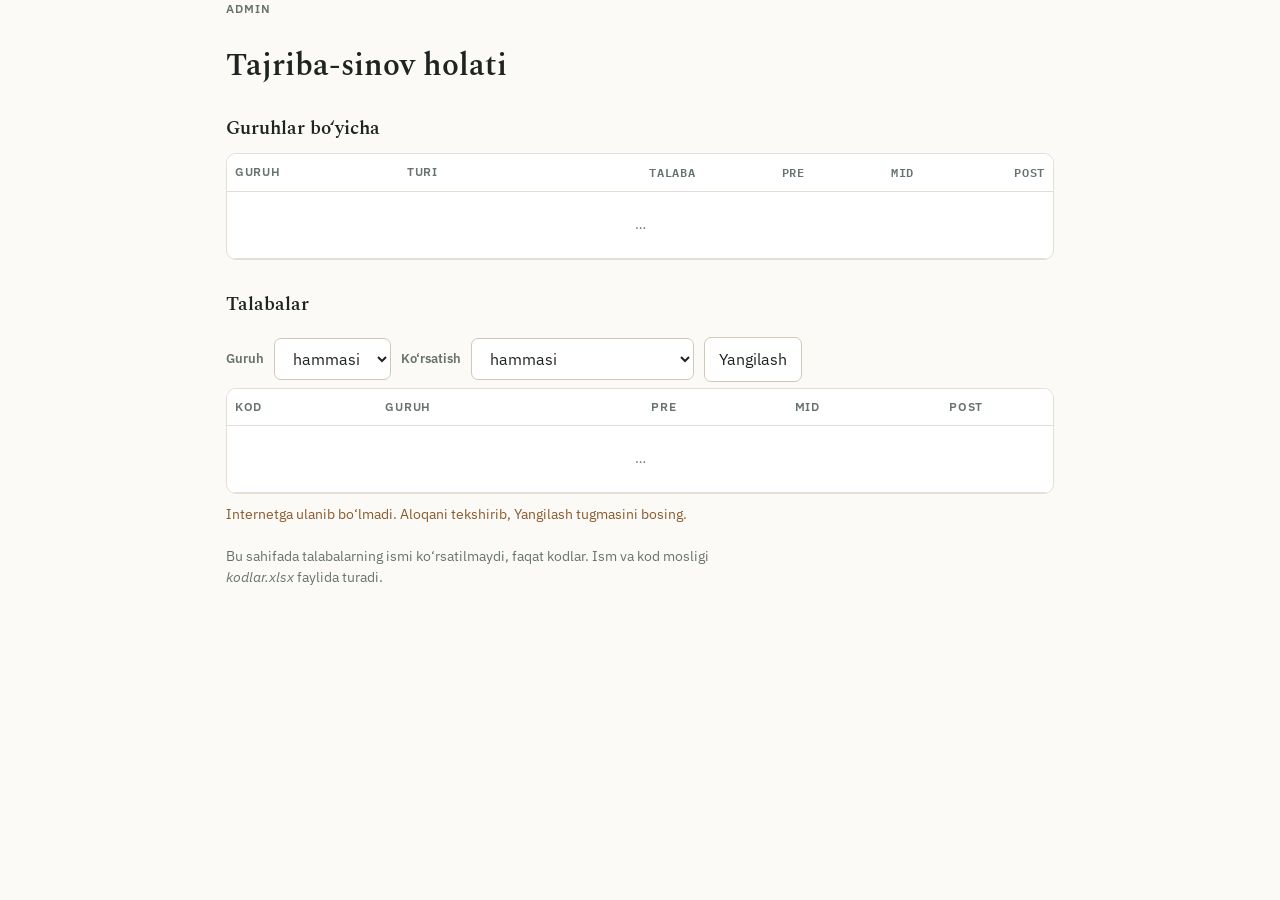
==== admin.html @ f4016cb2 "Add files via upload" ====
<!doctype html>
<html lang="uz">
<head>
<meta charset="utf-8">
<meta name="viewport" content="width=device-width, initial-scale=1, viewport-fit=cover">
<title>Tajriba-sinov holati</title>
<link rel="stylesheet" href="https://fonts.googleapis.com/css2?family=Spectral:wght@500;600&family=IBM+Plex+Sans:wght@400;500;600&family=IBM+Plex+Mono:wght@400;500&display=swap">
<style>
  :root{
    --bg:#FBFAF7; --surface:#FFFFFF; --surface-2:#F4F2EC;
    --ink:#1E2422; --muted:#67736E; --line:#E3DFD6; --line-2:#CFC9BC;
    --accent:#2F6F5E; --accent-ink:#FFFFFF; --accent-soft:#E7EFEB;
    --warn:#8A5A2B; --warn-soft:#F6EEE2;
    --serif:"Spectral",Georgia,"Times New Roman",serif;
    --sans:"IBM Plex Sans",system-ui,-apple-system,Segoe UI,sans-serif;
    --mono:"IBM Plex Mono",ui-monospace,SFMono-Regular,Menlo,monospace;
    color-scheme:light;
    padding-top:env(safe-area-inset-top,0px);
    padding-bottom:env(safe-area-inset-bottom,0px);
  }
  @media (prefers-color-scheme:dark){
    :root:not([data-theme="light"]){
      --bg:#14181A; --surface:#1B2022; --surface-2:#232A2C;
      --ink:#E7EAE7; --muted:#98A39E; --line:#2C3336; --line-2:#3C4548;
      --accent:#79B9A6; --accent-ink:#10201C; --accent-soft:#1E2E2A;
      --warn:#D7A76A; --warn-soft:#2A2319;
      color-scheme:dark;
    }
  }
  :root[data-theme="dark"]{
    --bg:#14181A; --surface:#1B2022; --surface-2:#232A2C;
    --ink:#E7EAE7; --muted:#98A39E; --line:#2C3336; --line-2:#3C4548;
    --accent:#79B9A6; --accent-ink:#10201C; --accent-soft:#1E2E2A;
    --warn:#D7A76A; --warn-soft:#2A2319;
    color-scheme:dark;
  }

  *{box-sizing:border-box}
  html{-webkit-text-size-adjust:100%}
  body{margin:0; background:var(--bg); color:var(--ink);
    font-family:var(--sans); font-size:16px; line-height:1.55}
  [hidden]{display:none!important}
  .wrap{max-width:860px; margin:0 auto; padding-inline:16px; padding-block:0 56px}

  h1{font-family:var(--serif); font-weight:600; font-size:clamp(24px,5.5vw,31px);
     line-height:1.2; text-wrap:balance; margin:28px 0 4px}
  h2{font-family:var(--serif); font-weight:600; font-size:19px; margin:30px 0 10px}
  .kicker{font-size:12px; letter-spacing:.09em; text-transform:uppercase;
    color:var(--muted); font-weight:600; margin:0}
  p{margin:0 0 12px; max-width:62ch}
  .muted{color:var(--muted)}
  .small{font-size:14px}

  button, select{font:inherit; border-radius:7px; border:1px solid var(--line-2);
    background:var(--surface); color:var(--ink); padding:9px 14px}
  button{cursor:pointer}
  button.asosiy{background:var(--accent); color:var(--accent-ink); border-color:var(--accent); font-weight:600}
  button[disabled]{opacity:.5; cursor:not-allowed}
  button:focus-visible, select:focus-visible{outline:2px solid var(--accent); outline-offset:2px}

  .asboblar{display:flex; gap:10px; flex-wrap:wrap; align-items:center; margin:18px 0 6px}
  .asboblar label{font-size:13px; font-weight:600; color:var(--muted)}

  table{border-collapse:collapse; width:100%; font-size:15px}
  th,td{text-align:start; padding:9px 8px; border-bottom:1px solid var(--line)}
  th{font-size:12px; letter-spacing:.06em; text-transform:uppercase; color:var(--muted); font-weight:600}
  td.son, th.son{text-align:end; font-family:var(--mono); font-variant-numeric:tabular-nums; white-space:nowrap}
  td.kod{font-family:var(--mono); font-weight:500; white-space:nowrap}
  td.belgi{text-align:center; font-family:var(--mono)}
  th.belgi{text-align:center}
  .tbl-wrap{overflow-x:auto; border:1px solid var(--line); border-radius:10px; background:var(--surface)}
  .tbl-wrap table{font-size:14px}
  .tbl-wrap th{position:sticky; top:0; background:var(--surface)}
  tr.jami td{font-weight:600; border-top:2px solid var(--line-2)}
  @media (max-width:560px){
    .col-turi{display:none}
    th,td{padding:9px 5px}
  }

  .bor{color:var(--accent); font-weight:600}
  .yoq{color:var(--muted)}
  .chip{display:inline-block; font-size:12px; padding:1px 8px; border-radius:99px;
    border:1px solid var(--line-2); background:var(--surface-2); color:var(--muted)}
  .chip.tajriba{background:var(--accent-soft); border-color:var(--accent); color:var(--ink)}

  .xabar{font-size:14px; color:var(--warn); min-height:20px; margin-top:10px}
  .bosh{padding:22px; text-align:center; color:var(--muted); font-size:14px}
</style>
</head>
<body>
<div class="wrap">

  <p class="kicker">Admin</p>
  <h1>Tajriba-sinov holati</h1>
  <p class="muted" id="yangilandi">Yuklanmoqda&#8230;</p>

  <h2>Guruhlar bo&#8216;yicha</h2>
  <div class="tbl-wrap">
    <table>
      <thead>
        <tr>
          <th>Guruh</th><th class="col-turi">Turi</th><th class="son">Talaba</th>
          <th class="son">PRE</th><th class="son">MID</th><th class="son">POST</th>
        </tr>
      </thead>
      <tbody id="jamlanma"><tr><td colspan="6" class="bosh">&#8230;</td></tr></tbody>
    </table>
  </div>

  <h2>Talabalar</h2>
  <div class="asboblar">
    <label for="f-guruh">Guruh</label>
    <select id="f-guruh"><option value="">hammasi</option></select>
    <label for="f-holat">Ko&#8216;rsatish</label>
    <select id="f-holat">
      <option value="">hammasi</option>
      <option value="PRE">PRE topshirmaganlar</option>
      <option value="MID">MID topshirmaganlar</option>
      <option value="POST">POST topshirmaganlar</option>
      <option value="tugatgan">uchalasini topshirganlar</option>
    </select>
    <button id="yangila">Yangilash</button>
    <span class="small muted" id="soni"></span>
  </div>

  <div class="tbl-wrap">
    <table>
      <thead>
        <tr>
          <th>Kod</th><th>Guruh</th>
          <th class="belgi">PRE</th><th class="belgi">MID</th><th class="belgi">POST</th>
        </tr>
      </thead>
      <tbody id="royxat"><tr><td colspan="5" class="bosh">&#8230;</td></tr></tbody>
    </table>
  </div>

  <div class="xabar" id="xabar"></div>
  <p class="small muted" style="margin-top:20px">Bu sahifada talabalarning ismi ko&#8216;rsatilmaydi, faqat kodlar. Ism va kod mosligi <em>kodlar.xlsx</em> faylida turadi.</p>

</div>

<script>
/* Baza manzili va ochiq kaliti.
   Bu ikkisi brauzerda ochiq turishi uchun mo'ljallangan: ular bilan
   jadvallarni o'qib ham, o'zgartirib ham bo'lmaydi. Faqat ikkita amal
   ochiq — kod tekshirish va javob saqlash. */

const SB_URL = "https://zbuipyjpyliqqvnmccvu.supabase.co";
const SB_KEY = "sb_publishable_MJMHFlJ0Oghx0sfRD7zMQg_v-530TK6";


(function () {
  "use strict";

  var el = function (id) { return document.getElementById(id); };
  var mat = function (s) { return document.createTextNode(s); };
  var malumot = [];

  function sbRpc(nom, tana) {
    return fetch(SB_URL + "/rest/v1/rpc/" + nom, {
      method: "POST",
      headers: {
        "apikey": SB_KEY,
        "Authorization": "Bearer " + SB_KEY,
        "Content-Type": "application/json"
      },
      body: JSON.stringify(tana || {})
    }).then(function (r) {
      return r.text().then(function (t) {
        var j = null;
        try { j = JSON.parse(t); } catch (e) {}
        if (!r.ok) return { xato: "server", body: j };
        return { ok: true, body: j };
      });
    }).catch(function () { return { xato: "tarmoq" }; });
  }

  function sana(s) {
    if (!s) return "";
    var d = new Date(s);
    var p = function (x) { return (x < 10 ? "0" : "") + x; };
    return d.getFullYear() + "-" + p(d.getMonth() + 1) + "-" + p(d.getDate()) +
           " " + p(d.getHours()) + ":" + p(d.getMinutes());
  }

  function katak(tr, matni, cls, sarlavha) {
    var td = document.createElement("td");
    if (cls) td.className = cls;
    if (sarlavha) td.title = sarlavha;
    td.appendChild(mat(matni));
    tr.appendChild(td);
    return td;
  }

  function belgiKatak(tr, bor, vaqt) {
    var td = document.createElement("td");
    td.className = "belgi";
    var sp = document.createElement("span");
    sp.className = bor ? "bor" : "yoq";
    sp.appendChild(mat(bor ? "✓" : "—"));
    if (bor && vaqt) td.title = sana(vaqt);
    td.appendChild(sp);
    tr.appendChild(td);
  }

  function jamlanmaChiz() {
    var g = {};
    malumot.forEach(function (r) {
      if (!g[r.guruh]) g[r.guruh] = { turi: r.turi, jami: 0, pre: 0, mid: 0, post: 0 };
      var x = g[r.guruh];
      x.jami++;
      if (r.pre) x.pre++;
      if (r.mid) x.mid++;
      if (r.post) x.post++;
    });
    var tb = el("jamlanma");
    while (tb.firstChild) tb.removeChild(tb.firstChild);
    var jami = { jami: 0, pre: 0, mid: 0, post: 0 };
    Object.keys(g).sort().forEach(function (nom) {
      var x = g[nom];
      jami.jami += x.jami; jami.pre += x.pre; jami.mid += x.mid; jami.post += x.post;
      var tr = document.createElement("tr");
      katak(tr, nom, "kod");
      var td = document.createElement("td");
      td.className = "col-turi";
      var sp = document.createElement("span");
      sp.className = "chip " + (x.turi === "tajriba" ? "tajriba" : "");
      sp.appendChild(mat(x.turi));
      td.appendChild(sp); tr.appendChild(td);
      katak(tr, String(x.jami), "son");
      katak(tr, x.pre + " / " + x.jami, "son");
      katak(tr, x.mid + " / " + x.jami, "son");
      katak(tr, x.post + " / " + x.jami, "son");
      tb.appendChild(tr);
    });
    var tr = document.createElement("tr");
    tr.className = "jami";
    katak(tr, "Jami", "kod");
    katak(tr, "", "col-turi");
    katak(tr, String(jami.jami), "son");
    katak(tr, jami.pre + " / " + jami.jami, "son");
    katak(tr, jami.mid + " / " + jami.jami, "son");
    katak(tr, jami.post + " / " + jami.jami, "son");
    tb.appendChild(tr);
  }

  function guruhlarniQoy() {
    var s = el("f-guruh");
    var bor = {};
    malumot.forEach(function (r) { bor[r.guruh] = true; });
    while (s.options.length > 1) s.remove(1);
    Object.keys(bor).sort().forEach(function (nom) {
      var o = document.createElement("option");
      o.value = nom; o.textContent = nom;
      s.appendChild(o);
    });
  }

  function royxatChiz() {
    var fg = el("f-guruh").value;
    var fh = el("f-holat").value;
    var satrlar = malumot.filter(function (r) {
      if (fg && r.guruh !== fg) return false;
      if (fh === "PRE")  return !r.pre;
      if (fh === "MID")  return !r.mid;
      if (fh === "POST") return !r.post;
      if (fh === "tugatgan") return r.pre && r.mid && r.post;
      return true;
    });

    var tb = el("royxat");
    while (tb.firstChild) tb.removeChild(tb.firstChild);
    if (!satrlar.length) {
      var tr0 = document.createElement("tr");
      var td0 = document.createElement("td");
      td0.colSpan = 5; td0.className = "bosh";
      td0.appendChild(mat("Bu shartga mos talaba yo‘q."));
      tr0.appendChild(td0); tb.appendChild(tr0);
    } else {
      satrlar.forEach(function (r) {
        var tr = document.createElement("tr");
        katak(tr, r.kod, "kod");
        katak(tr, r.guruh, "");
        belgiKatak(tr, r.pre, r.pre_sana);
        belgiKatak(tr, r.mid, r.mid_sana);
        belgiKatak(tr, r.post, r.post_sana);
        tb.appendChild(tr);
      });
    }
    el("soni").textContent = satrlar.length + " ta ko‘rsatildi";
  }

  function yukla() {
    el("yangila").disabled = true;
    el("xabar").textContent = "";
    el("yangilandi").textContent = "Yuklanmoqda…";
    sbRpc("admin_holat").then(function (j) {
      el("yangila").disabled = false;
      if (j.xato) {
        el("yangilandi").textContent = "";
        el("xabar").textContent = j.xato === "tarmoq"
          ? "Internetga ulanib bo‘lmadi. Aloqani tekshirib, Yangilash tugmasini bosing."
          : "Server javob bermadi. Birozdan keyin Yangilash tugmasini bosing.";
        return;
      }
      malumot = j.body || [];
      el("yangilandi").textContent =
        malumot.length + " ta talaba · oxirgi yangilanish " + sana(new Date().toISOString());
      guruhlarniQoy();
      jamlanmaChiz();
      royxatChiz();
    });
  }

  el("yangila").addEventListener("click", yukla);
  el("f-guruh").addEventListener("change", royxatChiz);
  el("f-holat").addEventListener("change", royxatChiz);
  yukla();
})();
</script>
</body>
</html>
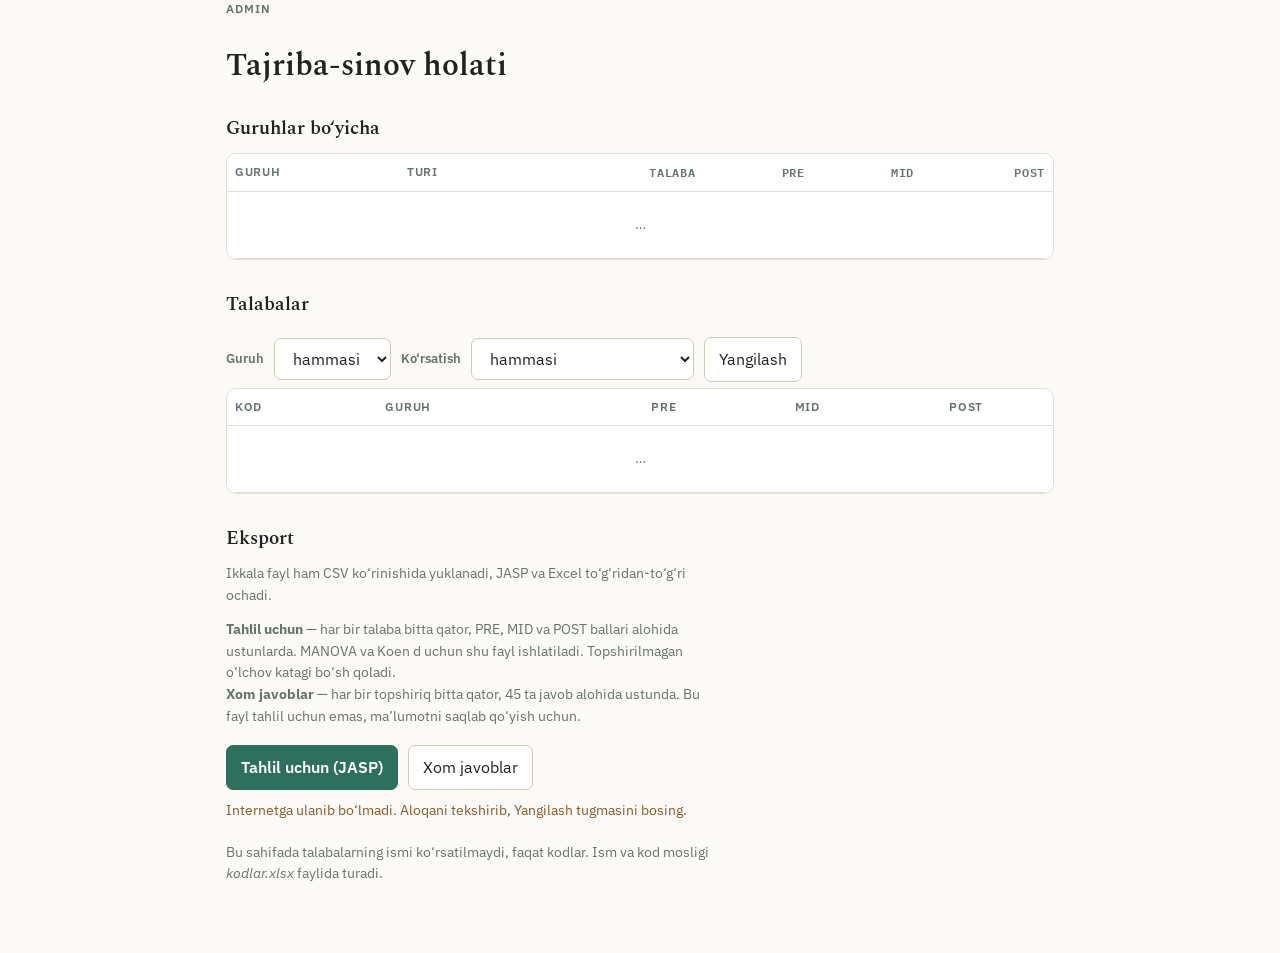
==== commit 0c053f26: "Add files via upload" ====
--- a/admin.html
+++ b/admin.html
@@ -133,6 +133,16 @@
       </thead>
       <tbody id="royxat"><tr><td colspan="5" class="bosh">&#8230;</td></tr></tbody>
     </table>
+  </div>
+
+  <h2>Eksport</h2>
+  <p class="small muted">Ikkala fayl ham CSV ko&#8216;rinishida yuklanadi, JASP va Excel to&#8216;g&#8216;ridan-to&#8216;g&#8216;ri ochadi.</p>
+  <p class="small muted"><strong>Tahlil uchun</strong> &#8212; har bir talaba bitta qator, PRE, MID va POST ballari alohida ustunlarda. MANOVA va Koen d uchun shu fayl ishlatiladi. Topshirilmagan o&#8216;lchov katagi bo&#8216;sh qoladi.<br>
+  <strong>Xom javoblar</strong> &#8212; har bir topshiriq bitta qator, 45 ta javob alohida ustunda. Bu fayl tahlil uchun emas, ma&#8217;lumotni saqlab qo&#8216;yish uchun.</p>
+  <div class="asboblar">
+    <button class="asosiy" id="eks-tahlil">Tahlil uchun (JASP)</button>
+    <button id="eks-xom">Xom javoblar</button>
+    <span class="small muted" id="eks-xabar"></span>
   </div>
 
   <div class="xabar" id="xabar"></div>
@@ -292,6 +302,7 @@
   }
 
   function yukla() {
+    natijalar = null;
     el("yangila").disabled = true;
     el("xabar").textContent = "";
     el("yangilandi").textContent = "Yuklanmoqda…";
@@ -313,6 +324,111 @@
     });
   }
 
+  var natijalar = null;
+
+  function csvKatak(v) {
+    if (v === null || v === undefined) return "";
+    var t = String(v);
+    return /[",\n]/.test(t) ? '"' + t.replace(/"/g, '""') + '"' : t;
+  }
+  function csvQator(a) { return a.map(csvKatak).join(","); }
+
+  function bugun() {
+    var d = new Date(), p = function (x) { return (x < 10 ? "0" : "") + x; };
+    return d.getFullYear() + "-" + p(d.getMonth() + 1) + "-" + p(d.getDate());
+  }
+
+  function yuklab(nom, matn) {
+    var blob = new Blob(["\ufeff" + matn], { type: "text/csv;charset=utf-8" });
+    var url = URL.createObjectURL(blob);
+    var a = document.createElement("a");
+    a.href = url; a.download = nom;
+    document.body.appendChild(a);
+    a.click();
+    setTimeout(function () { URL.revokeObjectURL(url); if (a.parentNode) a.parentNode.removeChild(a); }, 200);
+  }
+
+  var NUQTALAR = ["PRE", "MID", "POST"];
+  var MEZON = ["bilim", "amaliy", "refleksiv", "kasbiy"];
+
+  function tahlilCsv() {
+    var bosh = ["kod", "guruh", "turi", "topshirgan"];
+    NUQTALAR.forEach(function (p) {
+      MEZON.forEach(function (m) {
+        bosh.push(p.toLowerCase() + "_" + m + "_ball", p.toLowerCase() + "_" + m + "_foiz");
+      });
+    });
+    var xarita = {};
+    natijalar.forEach(function (r) { xarita[r.kod + "|" + r.nuqta] = r; });
+
+    var satrlar = [csvQator(bosh)];
+    malumot.forEach(function (t) {
+      var qator = [t.kod, t.guruh, t.turi];
+      var soni = 0;
+      NUQTALAR.forEach(function (p) { if (xarita[t.kod + "|" + p]) soni++; });
+      qator.push(soni);
+      NUQTALAR.forEach(function (p) {
+        var r = xarita[t.kod + "|" + p];
+        MEZON.forEach(function (m) {
+          qator.push(r ? r[m + "_ball"] : "");
+          qator.push(r ? r[m + "_foiz"] : "");
+        });
+      });
+      satrlar.push(csvQator(qator));
+    });
+    return satrlar.join("\n");
+  }
+
+  function xomCsv() {
+    var bosh = ["kod", "guruh", "turi", "nuqta", "sana"];
+    for (var i = 1; i <= 45; i++) bosh.push("j" + i);
+    var satrlar = [csvQator(bosh)];
+    natijalar.forEach(function (r) {
+      var qator = [r.kod, r.guruh, r.turi, r.nuqta, sana(r.yakunlangan)];
+      for (var i = 1; i <= 45; i++) {
+        var v = r.javoblar ? r.javoblar[String(i)] : "";
+        qator.push(v === undefined || v === null ? "" : v);
+      }
+      satrlar.push(csvQator(qator));
+    });
+    return satrlar.join("\n");
+  }
+
+  function natijalarniOl() {
+    if (natijalar) return Promise.resolve(true);
+    return sbRpc("admin_natijalar").then(function (j) {
+      if (j.xato) return false;
+      natijalar = j.body || [];
+      return true;
+    });
+  }
+
+  function eksport(tur) {
+    el("eks-xabar").textContent = "Tayyorlanmoqda\u2026";
+    el("eks-tahlil").disabled = true; el("eks-xom").disabled = true;
+    natijalarniOl().then(function (ok) {
+      el("eks-tahlil").disabled = false; el("eks-xom").disabled = false;
+      if (!ok) {
+        el("eks-xabar").textContent = "Ma\u2019lumotni olib bo\u2018lmadi. Qayta urinib ko\u2018ring.";
+        return;
+      }
+      if (tur === "tahlil") {
+        yuklab("tahlil-" + bugun() + ".csv", tahlilCsv());
+        el("eks-xabar").textContent = malumot.length + " ta talaba, " + natijalar.length + " ta topshiriq.";
+      } else {
+        if (!natijalar.length) {
+          el("eks-xabar").textContent = "Hozircha topshirilgan javob yo\u2018q.";
+          return;
+        }
+        yuklab("xom-javoblar-" + bugun() + ".csv", xomCsv());
+        el("eks-xabar").textContent = natijalar.length + " ta topshiriq yuklandi.";
+      }
+    });
+  }
+
+  el("eks-tahlil").addEventListener("click", function () { eksport("tahlil"); });
+  el("eks-xom").addEventListener("click", function () { eksport("xom"); });
+
   el("yangila").addEventListener("click", yukla);
   el("f-guruh").addEventListener("change", royxatChiz);
   el("f-holat").addEventListener("change", royxatChiz);
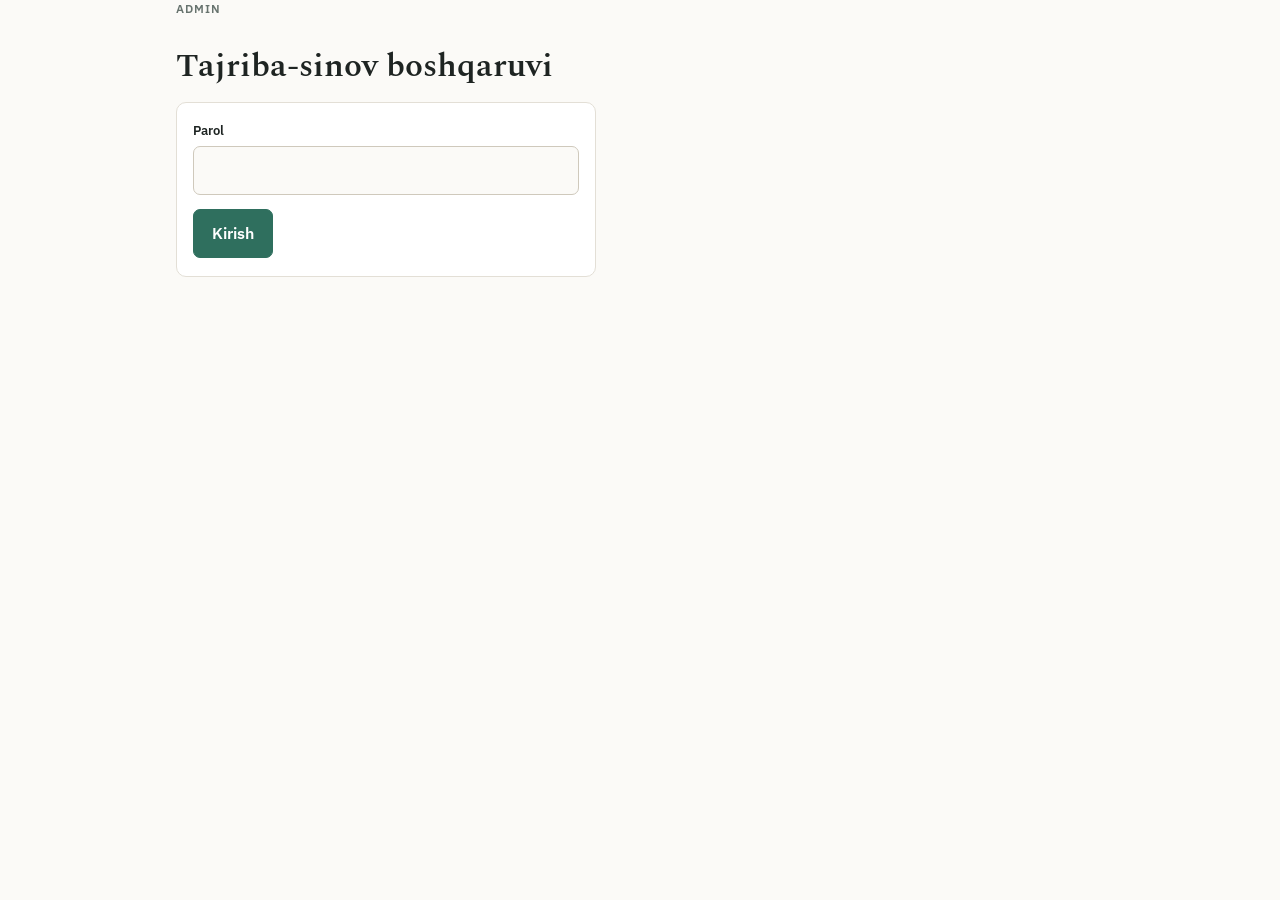
==== commit 4462615f: "Platforma: talaba sahifasi, kundalik, kuzatuv, boshqaruv va ochiq portal Co-Authored-By: Claude Opus" ====
--- a/admin.html
+++ b/admin.html
@@ -3,436 +3,543 @@
 <head>
 <meta charset="utf-8">
 <meta name="viewport" content="width=device-width, initial-scale=1, viewport-fit=cover">
-<title>Tajriba-sinov holati</title>
+<meta name="robots" content="noindex">
+<title>Tajriba-sinov boshqaruvi</title>
 <link rel="stylesheet" href="https://fonts.googleapis.com/css2?family=Spectral:wght@500;600&family=IBM+Plex+Sans:wght@400;500;600&family=IBM+Plex+Mono:wght@400;500&display=swap">
+<link rel="stylesheet" href="uslub.css">
 <style>
-  :root{
-    --bg:#FBFAF7; --surface:#FFFFFF; --surface-2:#F4F2EC;
-    --ink:#1E2422; --muted:#67736E; --line:#E3DFD6; --line-2:#CFC9BC;
-    --accent:#2F6F5E; --accent-ink:#FFFFFF; --accent-soft:#E7EFEB;
-    --warn:#8A5A2B; --warn-soft:#F6EEE2;
-    --serif:"Spectral",Georgia,"Times New Roman",serif;
-    --sans:"IBM Plex Sans",system-ui,-apple-system,Segoe UI,sans-serif;
-    --mono:"IBM Plex Mono",ui-monospace,SFMono-Regular,Menlo,monospace;
-    color-scheme:light;
-    padding-top:env(safe-area-inset-top,0px);
-    padding-bottom:env(safe-area-inset-bottom,0px);
-  }
-  @media (prefers-color-scheme:dark){
-    :root:not([data-theme="light"]){
-      --bg:#14181A; --surface:#1B2022; --surface-2:#232A2C;
-      --ink:#E7EAE7; --muted:#98A39E; --line:#2C3336; --line-2:#3C4548;
-      --accent:#79B9A6; --accent-ink:#10201C; --accent-soft:#1E2E2A;
-      --warn:#D7A76A; --warn-soft:#2A2319;
-      color-scheme:dark;
-    }
-  }
-  :root[data-theme="dark"]{
-    --bg:#14181A; --surface:#1B2022; --surface-2:#232A2C;
-    --ink:#E7EAE7; --muted:#98A39E; --line:#2C3336; --line-2:#3C4548;
-    --accent:#79B9A6; --accent-ink:#10201C; --accent-soft:#1E2E2A;
-    --warn:#D7A76A; --warn-soft:#2A2319;
-    color-scheme:dark;
-  }
-
-  *{box-sizing:border-box}
-  html{-webkit-text-size-adjust:100%}
-  body{margin:0; background:var(--bg); color:var(--ink);
-    font-family:var(--sans); font-size:16px; line-height:1.55}
-  [hidden]{display:none!important}
-  .wrap{max-width:860px; margin:0 auto; padding-inline:16px; padding-block:0 56px}
-
-  h1{font-family:var(--serif); font-weight:600; font-size:clamp(24px,5.5vw,31px);
-     line-height:1.2; text-wrap:balance; margin:28px 0 4px}
-  h2{font-family:var(--serif); font-weight:600; font-size:19px; margin:30px 0 10px}
-  .kicker{font-size:12px; letter-spacing:.09em; text-transform:uppercase;
-    color:var(--muted); font-weight:600; margin:0}
-  p{margin:0 0 12px; max-width:62ch}
-  .muted{color:var(--muted)}
-  .small{font-size:14px}
-
-  button, select{font:inherit; border-radius:7px; border:1px solid var(--line-2);
-    background:var(--surface); color:var(--ink); padding:9px 14px}
-  button{cursor:pointer}
-  button.asosiy{background:var(--accent); color:var(--accent-ink); border-color:var(--accent); font-weight:600}
-  button[disabled]{opacity:.5; cursor:not-allowed}
-  button:focus-visible, select:focus-visible{outline:2px solid var(--accent); outline-offset:2px}
-
-  .asboblar{display:flex; gap:10px; flex-wrap:wrap; align-items:center; margin:18px 0 6px}
+  .asboblar{display:flex; gap:10px; flex-wrap:wrap; align-items:center; margin:12px 0 6px}
   .asboblar label{font-size:13px; font-weight:600; color:var(--muted)}
-
-  table{border-collapse:collapse; width:100%; font-size:15px}
-  th,td{text-align:start; padding:9px 8px; border-bottom:1px solid var(--line)}
-  th{font-size:12px; letter-spacing:.06em; text-transform:uppercase; color:var(--muted); font-weight:600}
-  td.son, th.son{text-align:end; font-family:var(--mono); font-variant-numeric:tabular-nums; white-space:nowrap}
-  td.kod{font-family:var(--mono); font-weight:500; white-space:nowrap}
-  td.belgi{text-align:center; font-family:var(--mono)}
-  th.belgi{text-align:center}
-  .tbl-wrap{overflow-x:auto; border:1px solid var(--line); border-radius:10px; background:var(--surface)}
-  .tbl-wrap table{font-size:14px}
-  .tbl-wrap th{position:sticky; top:0; background:var(--surface)}
-  tr.jami td{font-weight:600; border-top:2px solid var(--line-2)}
-  @media (max-width:560px){
-    .col-turi{display:none}
-    th,td{padding:9px 5px}
-  }
-
+  .asboblar select, .asboblar input{width:auto}
+  .belgi{text-align:center; font-family:var(--mono)}
   .bor{color:var(--accent); font-weight:600}
   .yoq{color:var(--muted)}
-  .chip{display:inline-block; font-size:12px; padding:1px 8px; border-radius:99px;
-    border:1px solid var(--line-2); background:var(--surface-2); color:var(--muted)}
-  .chip.tajriba{background:var(--accent-soft); border-color:var(--accent); color:var(--ink)}
-
-  .xabar{font-size:14px; color:var(--warn); min-height:20px; margin-top:10px}
+  tr.jami td{font-weight:600; border-top:2px solid var(--line-2)}
   .bosh{padding:22px; text-align:center; color:var(--muted); font-size:14px}
+  .belgi-qator{display:flex; gap:14px; flex-wrap:wrap}
+  .belgi-qator label{display:flex; gap:6px; align-items:center; font-size:15px}
+  td.kod{font-family:var(--mono); white-space:nowrap}
+  .tbl-wrap table{font-size:13.5px}
 </style>
 </head>
 <body>
-<div class="wrap">
-
-  <p class="kicker">Admin</p>
-  <h1>Tajriba-sinov holati</h1>
-  <p class="muted" id="yangilandi">Yuklanmoqda&#8230;</p>
-
-  <h2>Guruhlar bo&#8216;yicha</h2>
-  <div class="tbl-wrap">
-    <table>
-      <thead>
-        <tr>
-          <th>Guruh</th><th class="col-turi">Turi</th><th class="son">Talaba</th>
-          <th class="son">PRE</th><th class="son">MID</th><th class="son">POST</th>
-        </tr>
-      </thead>
-      <tbody id="jamlanma"><tr><td colspan="6" class="bosh">&#8230;</td></tr></tbody>
-    </table>
-  </div>
-
-  <h2>Talabalar</h2>
-  <div class="asboblar">
-    <label for="f-guruh">Guruh</label>
-    <select id="f-guruh"><option value="">hammasi</option></select>
-    <label for="f-holat">Ko&#8216;rsatish</label>
-    <select id="f-holat">
-      <option value="">hammasi</option>
-      <option value="PRE">PRE topshirmaganlar</option>
-      <option value="MID">MID topshirmaganlar</option>
-      <option value="POST">POST topshirmaganlar</option>
-      <option value="tugatgan">uchalasini topshirganlar</option>
-    </select>
-    <button id="yangila">Yangilash</button>
-    <span class="small muted" id="soni"></span>
-  </div>
-
-  <div class="tbl-wrap">
-    <table>
-      <thead>
-        <tr>
-          <th>Kod</th><th>Guruh</th>
-          <th class="belgi">PRE</th><th class="belgi">MID</th><th class="belgi">POST</th>
-        </tr>
-      </thead>
-      <tbody id="royxat"><tr><td colspan="5" class="bosh">&#8230;</td></tr></tbody>
-    </table>
-  </div>
-
-  <h2>Eksport</h2>
-  <p class="small muted">Ikkala fayl ham CSV ko&#8216;rinishida yuklanadi, JASP va Excel to&#8216;g&#8216;ridan-to&#8216;g&#8216;ri ochadi.</p>
-  <p class="small muted"><strong>Tahlil uchun</strong> &#8212; har bir talaba bitta qator, PRE, MID va POST ballari alohida ustunlarda. MANOVA va Koen d uchun shu fayl ishlatiladi. Topshirilmagan o&#8216;lchov katagi bo&#8216;sh qoladi.<br>
-  <strong>Xom javoblar</strong> &#8212; har bir topshiriq bitta qator, 45 ta javob alohida ustunda. Bu fayl tahlil uchun emas, ma&#8217;lumotni saqlab qo&#8216;yish uchun.</p>
-  <div class="asboblar">
-    <button class="asosiy" id="eks-tahlil">Tahlil uchun (JASP)</button>
-    <button id="eks-xom">Xom javoblar</button>
-    <span class="small muted" id="eks-xabar"></span>
-  </div>
-
-  <div class="xabar" id="xabar"></div>
-  <p class="small muted" style="margin-top:20px">Bu sahifada talabalarning ismi ko&#8216;rsatilmaydi, faqat kodlar. Ism va kod mosligi <em>kodlar.xlsx</em> faylida turadi.</p>
-
+<div class="wrap keng">
+
+  <!-- KIRISH -->
+  <section id="e-kirish">
+    <p class="kicker">Admin</p>
+    <h1>Tajriba-sinov boshqaruvi</h1>
+    <div class="panel" style="max-width:420px">
+      <label class="fld" style="margin-bottom:0"><span>Parol</span>
+        <input type="password" id="parol" autocomplete="current-password"></label>
+      <div class="amal" style="margin-top:14px">
+        <button class="asosiy" id="kirish" type="button">Kirish</button>
+        <span class="xabar" id="kirish-xabar"></span>
+      </div>
+    </div>
+  </section>
+
+  <!-- ASOSIY -->
+  <section id="e-asosiy" hidden>
+    <p class="kicker">Admin</p>
+    <h1>Tajriba-sinov boshqaruvi</h1>
+    <p class="muted" id="yangilandi">Yuklanmoqda…</p>
+    <div class="amal" style="margin-top:4px">
+      <button id="yangila" type="button">Yangilash</button>
+      <button id="chiqish" type="button">Chiqish</button>
+    </div>
+
+    <h2>Sozlamalar</h2>
+    <div class="panel">
+      <h3 style="margin-top:0">So‘rovnomada ochiq o‘lchov</h3>
+      <div class="belgi-qator" id="nuqtalar">
+        <label><input type="checkbox" value="PRE"> Dastlabki (PRE)</label>
+        <label><input type="checkbox" value="MID"> Oraliq (MID)</label>
+        <label><input type="checkbox" value="POST"> Yakuniy (POST)</label>
+      </div>
+      <div class="amal" style="margin-top:10px">
+        <button id="nuqta-saqla" type="button">Saqlash</button>
+        <span class="xabar" id="nuqta-xabar"></span>
+      </div>
+      <p class="small muted" style="margin-top:8px">O‘lchov kuni faqat keraklisini qoldiring. Hech biri belgilanmasa, so‘rovnoma yopiladi.</p>
+
+      <h3>Talabalarga ochiq mashg‘ulotlar</h3>
+      <div class="asboblar">
+        <label for="ochiq">1-mashg‘ulotdan</label>
+        <select id="ochiq"></select>
+        <label for="ochiq">-mashg‘ulotgacha</label>
+        <button id="ochiq-saqla" type="button">Saqlash</button>
+        <span class="xabar" id="ochiq-xabar"></span>
+      </div>
+      <p class="small muted">Har hafta keyingi mashg‘ulotni mashg‘ulotdan 2–3 kun oldin oching, shunda talabalar materialni oldindan o‘qiydi.</p>
+    </div>
+
+    <h2>So‘rovnoma: guruhlar bo‘yicha</h2>
+    <div class="tbl-wrap"><table>
+      <thead><tr><th>Guruh</th><th>Turi</th><th>Muassasa</th><th class="son">Talaba</th><th class="son">PRE</th><th class="son">MID</th><th class="son">POST</th></tr></thead>
+      <tbody id="jamlanma"><tr><td colspan="7" class="bosh">…</td></tr></tbody>
+    </table></div>
+
+    <h2>Kundalik va tekshiruvlar</h2>
+    <p class="small muted">Har katakda: kundalik yozgan talabalar soni / guruhdagi talabalar. Qavsda mashg‘ulotdan oldingi tekshiruvni bajarganlar.</p>
+    <div class="tbl-wrap"><table id="kundalik-jadval"></table></div>
+
+    <h2>Kuzatuv varaqalari</h2>
+    <div class="tbl-wrap"><table>
+      <thead><tr><th>Guruh</th><th class="son">Talaba</th><th class="son">Dastlabki</th><th class="son">Oraliq</th><th class="son">Yakuniy</th></tr></thead>
+      <tbody id="kuzatuv-jamlanma"><tr><td colspan="5" class="bosh">…</td></tr></tbody>
+    </table></div>
+
+    <h3>Kuzatuvchilar</h3>
+    <div class="asboblar">
+      <input type="text" id="kz-izoh" placeholder="Izoh: masalan, 12-maktab, 2-A sinf o‘qituvchisi" style="min-width:260px; flex:1">
+      <button id="kz-qosh" type="button">Yangi kod yaratish</button>
+      <span class="xabar" id="kz-xabar"></span>
+    </div>
+    <div class="tbl-wrap"><table>
+      <thead><tr><th>Kod</th><th>Izoh</th><th class="son">Varaqalar</th><th>Havola</th></tr></thead>
+      <tbody id="kuzatuvchilar"><tr><td colspan="4" class="bosh">…</td></tr></tbody>
+    </table></div>
+
+    <h2>Talabalar</h2>
+    <div class="asboblar">
+      <label for="f-guruh">Guruh</label>
+      <select id="f-guruh"><option value="">hammasi</option></select>
+      <label for="f-holat">Ko‘rsatish</label>
+      <select id="f-holat">
+        <option value="">hammasi</option>
+        <option value="PRE">PRE topshirmaganlar</option>
+        <option value="MID">MID topshirmaganlar</option>
+        <option value="POST">POST topshirmaganlar</option>
+        <option value="tugatgan">uchalasini topshirganlar</option>
+      </select>
+      <span class="small muted" id="soni"></span>
+    </div>
+    <div class="tbl-wrap"><table>
+      <thead><tr><th>Kod</th><th>Guruh</th><th class="belgi">PRE</th><th class="belgi">MID</th><th class="belgi">POST</th><th class="son">Kundalik</th><th class="belgi">Kuzatuv</th></tr></thead>
+      <tbody id="royxat"><tr><td colspan="7" class="bosh">…</td></tr></tbody>
+    </table></div>
+
+    <h2>Eksport</h2>
+    <p class="small muted">Barcha fayllar CSV ko‘rinishida yuklanadi, JASP va Excel to‘g‘ridan-to‘g‘ri ochadi.</p>
+    <ul class="toza small muted">
+      <li><strong>Tahlil uchun (JASP)</strong>: har bir talaba bitta qator. So‘rovnoma ballari, foizlari va darajalari, kuzatuv varaqasining o‘rtacha bahosi, kundaliklar soni har o‘lchov uchun alohida ustunda. Styudent t, Mann–Uitni U, Pirson χ² va Koen d shu fayldan hisoblanadi.</li>
+      <li><strong>Xom javoblar</strong>: so‘rovnomaning har bir topshirig‘i bitta qator, 45 ta javob alohida ustunda.</li>
+      <li><strong>Kundaliklar</strong>: har bir kundalik bitta qator, olti bosqich matni bilan. Sifat tahlili uchun.</li>
+      <li><strong>Kuzatuv varaqalari</strong>: har bir varaqa bitta qator, 15 band alohida ustunda. N belgisi bo‘sh katak bo‘lib chiqadi.</li>
+    </ul>
+    <div class="asboblar">
+      <button class="asosiy" id="eks-tahlil" type="button">Tahlil uchun (JASP)</button>
+      <button id="eks-xom" type="button">Xom javoblar</button>
+      <button id="eks-kundalik" type="button">Kundaliklar</button>
+      <button id="eks-kuzatuv" type="button">Kuzatuv varaqalari</button>
+      <span class="small muted" id="eks-xabar"></span>
+    </div>
+
+    <h2>Parolni almashtirish</h2>
+    <div class="panel" style="max-width:420px">
+      <label class="fld"><span>Yangi parol (kamida 8 belgi)</span>
+        <input type="password" id="yangi-parol" autocomplete="new-password"></label>
+      <div class="amal" style="margin-top:0">
+        <button id="parol-saqla" type="button">Almashtirish</button>
+        <span class="xabar" id="parol-xabar"></span>
+      </div>
+    </div>
+
+    <div class="xabar" id="xabar"></div>
+    <p class="small muted" style="margin-top:20px">Bu sahifada talabalarning ismi ko‘rsatilmaydi, faqat kodlar. Ism va kod mosligi <em>kodlar.xlsx</em> faylida turadi.</p>
+  </section>
 </div>
 
+<script src="umumiy.js"></script>
+<script src="mashgulotlar.js"></script>
 <script>
-/* Baza manzili va ochiq kaliti.
-   Bu ikkisi brauzerda ochiq turishi uchun mo'ljallangan: ular bilan
-   jadvallarni o'qib ham, o'zgartirib ham bo'lmaydi. Faqat ikkita amal
-   ochiq — kod tekshirish va javob saqlash. */
-
-const SB_URL = "https://zbuipyjpyliqqvnmccvu.supabase.co";
-const SB_KEY = "sb_publishable_MJMHFlJ0Oghx0sfRD7zMQg_v-530TK6";
-
-
 (function () {
   "use strict";
 
-  var el = function (id) { return document.getElementById(id); };
-  var mat = function (s) { return document.createTextNode(s); };
-  var malumot = [];
-
-  function sbRpc(nom, tana) {
-    return fetch(SB_URL + "/rest/v1/rpc/" + nom, {
-      method: "POST",
-      headers: {
-        "apikey": SB_KEY,
-        "Authorization": "Bearer " + SB_KEY,
-        "Content-Type": "application/json"
-      },
-      body: JSON.stringify(tana || {})
-    }).then(function (r) {
-      return r.text().then(function (t) {
-        var j = null;
-        try { j = JSON.parse(t); } catch (e) {}
-        if (!r.ok) return { xato: "server", body: j };
-        return { ok: true, body: j };
-      });
-    }).catch(function () { return { xato: "tarmoq" }; });
-  }
-
-  function sana(s) {
-    if (!s) return "";
-    var d = new Date(s);
-    var p = function (x) { return (x < 10 ? "0" : "") + x; };
-    return d.getFullYear() + "-" + p(d.getMonth() + 1) + "-" + p(d.getDate()) +
-           " " + p(d.getHours()) + ":" + p(d.getMinutes());
-  }
-
-  function katak(tr, matni, cls, sarlavha) {
-    var td = document.createElement("td");
-    if (cls) td.className = cls;
-    if (sarlavha) td.title = sarlavha;
-    td.appendChild(mat(matni));
-    tr.appendChild(td);
-    return td;
-  }
-
-  function belgiKatak(tr, bor, vaqt) {
-    var td = document.createElement("td");
-    td.className = "belgi";
-    var sp = document.createElement("span");
-    sp.className = bor ? "bor" : "yoq";
-    sp.appendChild(mat(bor ? "✓" : "—"));
-    if (bor && vaqt) td.title = sana(vaqt);
-    td.appendChild(sp);
-    tr.appendChild(td);
-  }
-
-  function jamlanmaChiz() {
-    var g = {};
-    malumot.forEach(function (r) {
-      if (!g[r.guruh]) g[r.guruh] = { turi: r.turi, jami: 0, pre: 0, mid: 0, post: 0 };
-      var x = g[r.guruh];
-      x.jami++;
-      if (r.pre) x.pre++;
-      if (r.mid) x.mid++;
-      if (r.post) x.post++;
-    });
-    var tb = el("jamlanma");
-    while (tb.firstChild) tb.removeChild(tb.firstChild);
-    var jami = { jami: 0, pre: 0, mid: 0, post: 0 };
-    Object.keys(g).sort().forEach(function (nom) {
-      var x = g[nom];
-      jami.jami += x.jami; jami.pre += x.pre; jami.mid += x.mid; jami.post += x.post;
-      var tr = document.createElement("tr");
-      katak(tr, nom, "kod");
-      var td = document.createElement("td");
-      td.className = "col-turi";
-      var sp = document.createElement("span");
-      sp.className = "chip " + (x.turi === "tajriba" ? "tajriba" : "");
-      sp.appendChild(mat(x.turi));
-      td.appendChild(sp); tr.appendChild(td);
-      katak(tr, String(x.jami), "son");
-      katak(tr, x.pre + " / " + x.jami, "son");
-      katak(tr, x.mid + " / " + x.jami, "son");
-      katak(tr, x.post + " / " + x.jami, "son");
-      tb.appendChild(tr);
-    });
-    var tr = document.createElement("tr");
-    tr.className = "jami";
-    katak(tr, "Jami", "kod");
-    katak(tr, "", "col-turi");
-    katak(tr, String(jami.jami), "son");
-    katak(tr, jami.pre + " / " + jami.jami, "son");
-    katak(tr, jami.mid + " / " + jami.jami, "son");
-    katak(tr, jami.post + " / " + jami.jami, "son");
-    tb.appendChild(tr);
-  }
-
-  function guruhlarniQoy() {
-    var s = el("f-guruh");
-    var bor = {};
-    malumot.forEach(function (r) { bor[r.guruh] = true; });
-    while (s.options.length > 1) s.remove(1);
-    Object.keys(bor).sort().forEach(function (nom) {
-      var o = document.createElement("option");
-      o.value = nom; o.textContent = nom;
-      s.appendChild(o);
-    });
-  }
-
-  function royxatChiz() {
-    var fg = el("f-guruh").value;
-    var fh = el("f-holat").value;
-    var satrlar = malumot.filter(function (r) {
-      if (fg && r.guruh !== fg) return false;
-      if (fh === "PRE")  return !r.pre;
-      if (fh === "MID")  return !r.mid;
-      if (fh === "POST") return !r.post;
-      if (fh === "tugatgan") return r.pre && r.mid && r.post;
-      return true;
-    });
-
-    var tb = el("royxat");
-    while (tb.firstChild) tb.removeChild(tb.firstChild);
-    if (!satrlar.length) {
-      var tr0 = document.createElement("tr");
-      var td0 = document.createElement("td");
-      td0.colSpan = 5; td0.className = "bosh";
-      td0.appendChild(mat("Bu shartga mos talaba yo‘q."));
-      tr0.appendChild(td0); tb.appendChild(tr0);
-    } else {
-      satrlar.forEach(function (r) {
-        var tr = document.createElement("tr");
-        katak(tr, r.kod, "kod");
-        katak(tr, r.guruh, "");
-        belgiKatak(tr, r.pre, r.pre_sana);
-        belgiKatak(tr, r.mid, r.mid_sana);
-        belgiKatak(tr, r.post, r.post_sana);
-        tb.appendChild(tr);
-      });
-    }
-    el("soni").textContent = satrlar.length + " ta ko‘rsatildi";
-  }
-
+  var PAROL_KALIT = "admin_parol";
+  var parol = "";
+  var malumot = [], natijalar = null, kundaliklar = [], tayyorgarlik = [], kuzatuvlar = [], kuzatuvchilar = [];
+  var NUQTALAR = ["PRE", "MID", "POST"];
+  var MEZON = ["bilim", "amaliy", "refleksiv", "kasbiy"];
+
+  function sessiyaOl() { try { return sessionStorage.getItem(PAROL_KALIT) || ""; } catch (e) { return ""; } }
+  function sessiyaYoz(v) { try { if (v) sessionStorage.setItem(PAROL_KALIT, v); else sessionStorage.removeItem(PAROL_KALIT); } catch (e) {} }
+
+  function rpcP(nom, qoshimcha) {
+    var t = { p_parol: parol };
+    if (qoshimcha) Object.keys(qoshimcha).forEach(function (k) { t[k] = qoshimcha[k]; });
+    return sbRpc(nom, t);
+  }
+
+  /* ---------------- kirish ---------------- */
+  function kirish(p) {
+    el("kirish-xabar").textContent = "Tekshirilmoqda…";
+    return sbRpc("admin_kirish", { p_parol: p }).then(function (j) {
+      if (j.xato) { el("kirish-xabar").textContent = xatoMatni(j); return; }
+      if (j.body !== true) { el("kirish-xabar").textContent = "Parol noto‘g‘ri."; sessiyaYoz(""); return; }
+      parol = p; sessiyaYoz(p);
+      el("kirish-xabar").textContent = "";
+      el("e-kirish").hidden = true; el("e-asosiy").hidden = false;
+      yukla();
+    });
+  }
+  el("kirish").addEventListener("click", function () {
+    var p = el("parol").value;
+    if (!p) { el("kirish-xabar").textContent = "Parolni kiriting."; return; }
+    kirish(p);
+  });
+  el("parol").addEventListener("keydown", function (e) { if (e.key === "Enter") el("kirish").click(); });
+  el("chiqish").addEventListener("click", function () {
+    sessiyaYoz(""); parol = ""; el("parol").value = "";
+    el("e-asosiy").hidden = true; el("e-kirish").hidden = false;
+  });
+
+  /* ---------------- yuklash ---------------- */
   function yukla() {
     natijalar = null;
     el("yangila").disabled = true;
     el("xabar").textContent = "";
     el("yangilandi").textContent = "Yuklanmoqda…";
-    sbRpc("admin_holat").then(function (j) {
+    Promise.all([
+      rpcP("admin_holat_p"), rpcP("admin_kundaliklar"), rpcP("admin_tayyorgarlik"),
+      rpcP("admin_kuzatuvlar"), rpcP("admin_kuzatuvchilar"), sbRpc("platforma_holat", {})
+    ]).then(function (r) {
       el("yangila").disabled = false;
-      if (j.xato) {
+      var xato = r.filter(function (x) { return x.xato; })[0];
+      if (xato) {
         el("yangilandi").textContent = "";
-        el("xabar").textContent = j.xato === "tarmoq"
-          ? "Internetga ulanib bo‘lmadi. Aloqani tekshirib, Yangilash tugmasini bosing."
-          : "Server javob bermadi. Birozdan keyin Yangilash tugmasini bosing.";
+        el("xabar").textContent = xatoMatni(xato) + " Agar xato takrorlansa, SQL fayl to‘liq ishga tushirilganini tekshiring.";
         return;
       }
-      malumot = j.body || [];
-      el("yangilandi").textContent =
-        malumot.length + " ta talaba · oxirgi yangilanish " + sana(new Date().toISOString());
+      malumot = r[0].body || [];
+      kundaliklar = r[1].body || [];
+      tayyorgarlik = r[2].body || [];
+      kuzatuvlar = r[3].body || [];
+      kuzatuvchilar = r[4].body || [];
+      sozlamaChiz(r[5].body || {});
+      el("yangilandi").textContent = malumot.length + " ta talaba · " + kundaliklar.length + " ta kundalik · " +
+        kuzatuvlar.length + " ta kuzatuv varaqasi · " + sanaMatn(new Date().toISOString());
       guruhlarniQoy();
       jamlanmaChiz();
+      kundalikJadval();
+      kuzatuvJamlanma();
+      kuzatuvchilarChiz();
       royxatChiz();
     });
   }
-
-  var natijalar = null;
-
+  el("yangila").addEventListener("click", yukla);
+
+  /* ---------------- sozlamalar ---------------- */
+  (function () {
+    var s = el("ochiq");
+    for (var i = 1; i <= 12; i++) { var o = document.createElement("option"); o.value = String(i); o.textContent = String(i); s.appendChild(o); }
+  })();
+
+  function sozlamaChiz(s) {
+    var faol = (s.faol_nuqtalar || "").split(",");
+    var q = el("nuqtalar").querySelectorAll("input");
+    for (var i = 0; i < q.length; i++) q[i].checked = faol.indexOf(q[i].value) >= 0;
+    if (s.ochiq_mashgulot) el("ochiq").value = String(s.ochiq_mashgulot);
+  }
+
+  function sozla(kalit, qiymat, xabarEl) {
+    xabarEl.className = "xabar"; xabarEl.textContent = "Saqlanmoqda…";
+    rpcP("admin_sozla", { p_kalit: kalit, p_qiymat: qiymat }).then(function (j) {
+      if (j.xato) { xabarEl.textContent = xatoMatni(j); return; }
+      if (j.body === "saqlandi") { xabarEl.className = "xabar ok"; xabarEl.textContent = "Saqlandi."; }
+      else if (j.body === "parol_xato") xabarEl.textContent = "Parol eskirgan. Qayta kiring.";
+      else xabarEl.textContent = "Qiymat noto‘g‘ri.";
+    });
+  }
+  el("nuqta-saqla").addEventListener("click", function () {
+    var q = el("nuqtalar").querySelectorAll("input"), v = [];
+    for (var i = 0; i < q.length; i++) if (q[i].checked) v.push(q[i].value);
+    sozla("faol_nuqtalar", v.join(","), el("nuqta-xabar"));
+  });
+  el("ochiq-saqla").addEventListener("click", function () { sozla("ochiq_mashgulot", el("ochiq").value, el("ochiq-xabar")); });
+
+  /* ---------------- jadvallar ---------------- */
+  function katak(tr, matni, cls) {
+    var td = document.createElement("td");
+    if (cls) td.className = cls;
+    td.appendChild(document.createTextNode(matni === undefined || matni === null ? "" : String(matni)));
+    tr.appendChild(td); return td;
+  }
+  function bosh(tb, n, matn) {
+    tozala(tb);
+    var tr = document.createElement("tr"), td = katak(tr, matn, "bosh"); td.colSpan = n; tb.appendChild(tr);
+  }
+
+  function guruhlarJami() {
+    var g = {};
+    malumot.forEach(function (r) {
+      if (!g[r.guruh]) g[r.guruh] = { turi: r.turi, jami: 0, pre: 0, mid: 0, post: 0 };
+      var x = g[r.guruh]; x.jami++;
+      if (r.pre) x.pre++; if (r.mid) x.mid++; if (r.post) x.post++;
+    });
+    return g;
+  }
+
+  function jamlanmaChiz() {
+    var g = guruhlarJami(), tb = el("jamlanma");
+    if (!Object.keys(g).length) { bosh(tb, 7, "Talabalar topilmadi."); return; }
+    tozala(tb);
+    var j = { jami: 0, pre: 0, mid: 0, post: 0 };
+    Object.keys(g).sort().forEach(function (nom) {
+      var x = g[nom]; j.jami += x.jami; j.pre += x.pre; j.mid += x.mid; j.post += x.post;
+      var tr = document.createElement("tr");
+      katak(tr, nom, "kod");
+      var td = katak(tr, ""); var sp = yarat("span", "chip" + (x.turi === "tajriba" ? " bor" : ""), x.turi || ""); td.appendChild(sp);
+      katak(tr, muassasa(nom));
+      katak(tr, x.jami, "son");
+      katak(tr, x.pre + " / " + x.jami, "son"); katak(tr, x.mid + " / " + x.jami, "son"); katak(tr, x.post + " / " + x.jami, "son");
+      tb.appendChild(tr);
+    });
+    var tr = document.createElement("tr"); tr.className = "jami";
+    katak(tr, "Jami"); katak(tr, ""); katak(tr, ""); katak(tr, j.jami, "son");
+    katak(tr, j.pre + " / " + j.jami, "son"); katak(tr, j.mid + " / " + j.jami, "son"); katak(tr, j.post + " / " + j.jami, "son");
+    tb.appendChild(tr);
+  }
+
+  function kundalikJadval() {
+    var t = el("kundalik-jadval"); tozala(t);
+    var g = guruhlarJami();
+    var tajriba = Object.keys(g).filter(function (n) { return tajribaGuruhimi(n); }).sort();
+    var th = document.createElement("thead"), tr = document.createElement("tr");
+    var h = document.createElement("th"); h.textContent = "Guruh"; tr.appendChild(h);
+    for (var i = 1; i <= 12; i++) { h = document.createElement("th"); h.className = "son"; h.textContent = i; tr.appendChild(h); }
+    th.appendChild(tr); t.appendChild(th);
+    var tb = document.createElement("tbody"); t.appendChild(tb);
+    if (!tajriba.length) { bosh(tb, 13, "Tajriba guruhlari topilmadi."); return; }
+    tajriba.forEach(function (nom) {
+      var r = document.createElement("tr");
+      katak(r, nom, "kod");
+      for (var n = 1; n <= 12; n++) {
+        var k = kundaliklar.filter(function (x) { return x.guruh === nom && x.mashgulot === n; }).length;
+        var tk = {}; tayyorgarlik.forEach(function (x) { if (x.guruh === nom && x.mashgulot === n) tk[x.kod] = 1; });
+        var tsoni = Object.keys(tk).length;
+        katak(r, (k || tsoni) ? k + "/" + g[nom].jami + " (" + tsoni + ")" : "—", "son");
+      }
+      tb.appendChild(r);
+    });
+  }
+
+  function kuzatuvJamlanma() {
+    var g = guruhlarJami(), tb = el("kuzatuv-jamlanma");
+    if (!Object.keys(g).length) { bosh(tb, 5, "Talabalar topilmadi."); return; }
+    tozala(tb);
+    Object.keys(g).sort().forEach(function (nom) {
+      var tr = document.createElement("tr");
+      katak(tr, nom, "kod"); katak(tr, g[nom].jami, "son");
+      NUQTALAR.forEach(function (p) {
+        var n = kuzatuvlar.filter(function (x) { return x.guruh === nom && x.nuqta === p; }).length;
+        katak(tr, n + " / " + g[nom].jami, "son");
+      });
+      tb.appendChild(tr);
+    });
+  }
+
+  function kuzatuvchilarChiz() {
+    var tb = el("kuzatuvchilar");
+    if (!kuzatuvchilar.length) { bosh(tb, 4, "Hali kuzatuvchi kodi yaratilmagan."); return; }
+    tozala(tb);
+    var asos = location.href.replace(/admin\.html.*$/, "kuzatuv.html");
+    kuzatuvchilar.forEach(function (k) {
+      var tr = document.createElement("tr");
+      katak(tr, k.kod, "kod"); katak(tr, k.izoh || ""); katak(tr, k.soni, "son");
+      var td = katak(tr, "");
+      var a = yarat("a", "", "nusxalash uchun havola"); a.href = asos + "?k=" + encodeURIComponent(k.kod); a.target = "_blank";
+      td.appendChild(a);
+      tb.appendChild(tr);
+    });
+  }
+  el("kz-qosh").addEventListener("click", function () {
+    var izoh = el("kz-izoh").value.trim();
+    if (!izoh) { el("kz-xabar").textContent = "Izoh yozing: kim va qaysi maktab."; return; }
+    el("kz-xabar").className = "xabar"; el("kz-xabar").textContent = "Yaratilmoqda…";
+    rpcP("admin_kuzatuvchi_qosh", { p_izoh: izoh }).then(function (j) {
+      if (j.xato || !j.body) { el("kz-xabar").textContent = j.xato ? xatoMatni(j) : "Yaratilmadi."; return; }
+      el("kz-xabar").className = "xabar ok"; el("kz-xabar").textContent = "Yangi kod: " + j.body;
+      el("kz-izoh").value = "";
+      rpcP("admin_kuzatuvchilar").then(function (r) { if (r.ok) { kuzatuvchilar = r.body || []; kuzatuvchilarChiz(); } });
+    });
+  });
+
+  function guruhlarniQoy() {
+    var s = el("f-guruh"), bor = {};
+    malumot.forEach(function (r) { bor[r.guruh] = true; });
+    while (s.options.length > 1) s.remove(1);
+    Object.keys(bor).sort().forEach(function (nom) { var o = document.createElement("option"); o.value = nom; o.textContent = nom; s.appendChild(o); });
+  }
+
+  function belgiKatak(tr, bor, sarlavha) {
+    var td = katak(tr, "", "belgi");
+    var sp = yarat("span", bor ? "bor" : "yoq", bor ? "✓" : "—");
+    if (sarlavha) td.title = sarlavha;
+    td.appendChild(sp);
+  }
+
+  function royxatChiz() {
+    var fg = el("f-guruh").value, fh = el("f-holat").value;
+    var satrlar = malumot.filter(function (r) {
+      if (fg && r.guruh !== fg) return false;
+      if (fh === "PRE") return !r.pre;
+      if (fh === "MID") return !r.mid;
+      if (fh === "POST") return !r.post;
+      if (fh === "tugatgan") return r.pre && r.mid && r.post;
+      return true;
+    });
+    var tb = el("royxat");
+    if (!satrlar.length) { bosh(tb, 7, "Bu shartga mos talaba yo‘q."); el("soni").textContent = ""; return; }
+    tozala(tb);
+    satrlar.forEach(function (r) {
+      var tr = document.createElement("tr");
+      katak(tr, r.kod, "kod"); katak(tr, r.guruh);
+      belgiKatak(tr, r.pre, sanaMatn(r.pre_sana)); belgiKatak(tr, r.mid, sanaMatn(r.mid_sana)); belgiKatak(tr, r.post, sanaMatn(r.post_sana));
+      katak(tr, kundaliklar.filter(function (x) { return x.kod === r.kod; }).length, "son");
+      var kz = kuzatuvlar.filter(function (x) { return x.talaba_kod === r.kod; }).map(function (x) { return x.nuqta; });
+      katak(tr, kz.length ? kz.join(", ") : "—", "belgi");
+      tb.appendChild(tr);
+    });
+    el("soni").textContent = satrlar.length + " ta ko‘rsatildi";
+  }
+  el("f-guruh").addEventListener("change", royxatChiz);
+  el("f-holat").addEventListener("change", royxatChiz);
+
+  /* ---------------- eksport ---------------- */
   function csvKatak(v) {
     if (v === null || v === undefined) return "";
     var t = String(v);
-    return /[",\n]/.test(t) ? '"' + t.replace(/"/g, '""') + '"' : t;
+    return /[",\n\r;]/.test(t) ? '"' + t.replace(/"/g, '""') + '"' : t;
   }
   function csvQator(a) { return a.map(csvKatak).join(","); }
-
-  function bugun() {
-    var d = new Date(), p = function (x) { return (x < 10 ? "0" : "") + x; };
-    return d.getFullYear() + "-" + p(d.getMonth() + 1) + "-" + p(d.getDate());
-  }
-
+  function bugun() { return sanaMatn(new Date().toISOString()).slice(0, 10); }
   function yuklab(nom, matn) {
-    var blob = new Blob(["\ufeff" + matn], { type: "text/csv;charset=utf-8" });
-    var url = URL.createObjectURL(blob);
-    var a = document.createElement("a");
-    a.href = url; a.download = nom;
-    document.body.appendChild(a);
-    a.click();
-    setTimeout(function () { URL.revokeObjectURL(url); if (a.parentNode) a.parentNode.removeChild(a); }, 200);
-  }
-
-  var NUQTALAR = ["PRE", "MID", "POST"];
-  var MEZON = ["bilim", "amaliy", "refleksiv", "kasbiy"];
+    var blob = new Blob(["﻿" + matn], { type: "text/csv;charset=utf-8" });
+    var url = URL.createObjectURL(blob), a = document.createElement("a");
+    a.href = url; a.download = nom; document.body.appendChild(a); a.click();
+    setTimeout(function () { URL.revokeObjectURL(url); if (a.parentNode) a.parentNode.removeChild(a); }, 300);
+  }
+  function daraja(foiz) {
+    if (foiz === null || foiz === undefined || foiz === "") return "";
+    var f = Number(foiz); if (isNaN(f)) return "";
+    return f <= 33 ? "past" : (f <= 66 ? "orta" : "yuqori");
+  }
 
   function tahlilCsv() {
-    var bosh = ["kod", "guruh", "turi", "topshirgan"];
+    var bosh = ["kod", "guruh", "muassasa", "turi", "topshirgan"];
     NUQTALAR.forEach(function (p) {
-      MEZON.forEach(function (m) {
-        bosh.push(p.toLowerCase() + "_" + m + "_ball", p.toLowerCase() + "_" + m + "_foiz");
-      });
-    });
+      MEZON.forEach(function (m) { var b = p.toLowerCase() + "_" + m; bosh.push(b + "_ball", b + "_foiz", b + "_daraja"); });
+    });
+    NUQTALAR.forEach(function (p) { bosh.push("kuzatuv_" + p.toLowerCase() + "_ortacha", "kuzatuv_" + p.toLowerCase() + "_bandlar"); });
+    bosh.push("kundalik_soni", "tekshiruv_ortacha_foiz");
+
     var xarita = {};
-    natijalar.forEach(function (r) { xarita[r.kod + "|" + r.nuqta] = r; });
+    (natijalar || []).forEach(function (r) { xarita[r.kod + "|" + r.nuqta] = r; });
+    var kz = {}; kuzatuvlar.forEach(function (r) { kz[r.talaba_kod + "|" + r.nuqta] = r; });
 
     var satrlar = [csvQator(bosh)];
     malumot.forEach(function (t) {
-      var qator = [t.kod, t.guruh, t.turi];
-      var soni = 0;
+      var q = [t.kod, t.guruh, muassasa(t.guruh), t.turi], soni = 0;
       NUQTALAR.forEach(function (p) { if (xarita[t.kod + "|" + p]) soni++; });
-      qator.push(soni);
+      q.push(soni);
       NUQTALAR.forEach(function (p) {
         var r = xarita[t.kod + "|" + p];
         MEZON.forEach(function (m) {
-          qator.push(r ? r[m + "_ball"] : "");
-          qator.push(r ? r[m + "_foiz"] : "");
+          q.push(r ? r[m + "_ball"] : ""); q.push(r ? r[m + "_foiz"] : ""); q.push(r ? daraja(r[m + "_foiz"]) : "");
         });
       });
-      satrlar.push(csvQator(qator));
+      NUQTALAR.forEach(function (p) { var r = kz[t.kod + "|" + p]; q.push(r ? r.ortacha : ""); q.push(r ? r.baholangan : ""); });
+      q.push(kundaliklar.filter(function (x) { return x.kod === t.kod; }).length);
+      var ty = {}; tayyorgarlik.forEach(function (x) { if (x.kod === t.kod) ty[x.mashgulot] = x; });  /* har mashg'ulotning oxirgi urinishi */
+      var tl = Object.keys(ty).map(function (k) { return ty[k].togri / ty[k].jami; });
+      q.push(tl.length ? Math.round(tl.reduce(function (a, b) { return a + b; }, 0) / tl.length * 100) : "");
+      satrlar.push(csvQator(q));
     });
     return satrlar.join("\n");
   }
 
   function xomCsv() {
-    var bosh = ["kod", "guruh", "turi", "nuqta", "sana"];
+    var bosh = ["kod", "guruh", "muassasa", "turi", "nuqta", "sana"];
     for (var i = 1; i <= 45; i++) bosh.push("j" + i);
-    var satrlar = [csvQator(bosh)];
+    var s = [csvQator(bosh)];
     natijalar.forEach(function (r) {
-      var qator = [r.kod, r.guruh, r.turi, r.nuqta, sana(r.yakunlangan)];
-      for (var i = 1; i <= 45; i++) {
-        var v = r.javoblar ? r.javoblar[String(i)] : "";
-        qator.push(v === undefined || v === null ? "" : v);
-      }
-      satrlar.push(csvQator(qator));
-    });
-    return satrlar.join("\n");
+      var q = [r.kod, r.guruh, muassasa(r.guruh), r.turi, r.nuqta, sanaMatn(r.yakunlangan)];
+      for (var i = 1; i <= 45; i++) { var v = r.javoblar ? r.javoblar[String(i)] : ""; q.push(v === undefined || v === null ? "" : v); }
+      s.push(csvQator(q));
+    });
+    return s.join("\n");
+  }
+
+  function kundalikCsv() {
+    var bosh = ["kod", "guruh", "muassasa", "mashgulot", "topshiriq"];
+    KUNDALIK_BOSQICHLARI.forEach(function (b) { bosh.push(b.id); });
+    bosh.push("qiyos", "belgilar_soni", "yaratilgan", "yangilangan");
+    var s = [csvQator(bosh)];
+    kundaliklar.forEach(function (r) {
+      var j = r.javoblar || {}, uz = 0;
+      var q = [r.kod, r.guruh, muassasa(r.guruh), r.mashgulot, r.topshiriq || ""];
+      KUNDALIK_BOSQICHLARI.forEach(function (b) { var v = j[b.id] || ""; uz += v.length; q.push(v); });
+      q.push(j.qiyos || "", uz, sanaMatn(r.yaratilgan), sanaMatn(r.yangilangan));
+      s.push(csvQator(q));
+    });
+    return s.join("\n");
+  }
+
+  function kuzatuvCsv() {
+    var bosh = ["kod", "guruh", "muassasa", "nuqta", "kuzatuvchi", "maktab", "sinf", "darslar_soni"];
+    for (var i = 1; i <= 15; i++) bosh.push("b" + i);
+    bosh.push("baholangan", "yigindi", "ortacha", "izoh", "sana");
+    var s = [csvQator(bosh)];
+    kuzatuvlar.forEach(function (r) {
+      var q = [r.talaba_kod, r.guruh, muassasa(r.guruh), r.nuqta, r.kuzatuvchi_kod, r.maktab, r.sinf, r.darslar_soni];
+      for (var i = 1; i <= 15; i++) { var v = r.bandlar ? r.bandlar[String(i)] : ""; q.push(v === "N" ? "" : v); }
+      q.push(r.baholangan, r.yigindi, r.ortacha, r.izoh || "", sanaMatn(r.vaqt));
+      s.push(csvQator(q));
+    });
+    return s.join("\n");
   }
 
   function natijalarniOl() {
     if (natijalar) return Promise.resolve(true);
-    return sbRpc("admin_natijalar").then(function (j) {
-      if (j.xato) return false;
-      natijalar = j.body || [];
-      return true;
-    });
+    return rpcP("admin_natijalar_p").then(function (j) { if (j.xato) return false; natijalar = j.body || []; return true; });
   }
 
   function eksport(tur) {
-    el("eks-xabar").textContent = "Tayyorlanmoqda\u2026";
-    el("eks-tahlil").disabled = true; el("eks-xom").disabled = true;
+    var tugmalar = ["eks-tahlil", "eks-xom", "eks-kundalik", "eks-kuzatuv"];
+    tugmalar.forEach(function (t) { el(t).disabled = true; });
+    el("eks-xabar").textContent = "Tayyorlanmoqda…";
     natijalarniOl().then(function (ok) {
-      el("eks-tahlil").disabled = false; el("eks-xom").disabled = false;
-      if (!ok) {
-        el("eks-xabar").textContent = "Ma\u2019lumotni olib bo\u2018lmadi. Qayta urinib ko\u2018ring.";
-        return;
-      }
-      if (tur === "tahlil") {
-        yuklab("tahlil-" + bugun() + ".csv", tahlilCsv());
-        el("eks-xabar").textContent = malumot.length + " ta talaba, " + natijalar.length + " ta topshiriq.";
-      } else {
-        if (!natijalar.length) {
-          el("eks-xabar").textContent = "Hozircha topshirilgan javob yo\u2018q.";
-          return;
-        }
-        yuklab("xom-javoblar-" + bugun() + ".csv", xomCsv());
-        el("eks-xabar").textContent = natijalar.length + " ta topshiriq yuklandi.";
-      }
-    });
-  }
-
+      tugmalar.forEach(function (t) { el(t).disabled = false; });
+      if (!ok) { el("eks-xabar").textContent = "Ma’lumotni olib bo‘lmadi. Qayta urinib ko‘ring."; return; }
+      if (tur === "tahlil") { yuklab("tahlil-" + bugun() + ".csv", tahlilCsv()); el("eks-xabar").textContent = malumot.length + " ta talaba."; }
+      else if (tur === "xom") { yuklab("xom-javoblar-" + bugun() + ".csv", xomCsv()); el("eks-xabar").textContent = natijalar.length + " ta topshiriq."; }
+      else if (tur === "kundalik") { yuklab("kundaliklar-" + bugun() + ".csv", kundalikCsv()); el("eks-xabar").textContent = kundaliklar.length + " ta kundalik."; }
+      else { yuklab("kuzatuv-" + bugun() + ".csv", kuzatuvCsv()); el("eks-xabar").textContent = kuzatuvlar.length + " ta varaqa."; }
+    });
+  }
   el("eks-tahlil").addEventListener("click", function () { eksport("tahlil"); });
   el("eks-xom").addEventListener("click", function () { eksport("xom"); });
-
-  el("yangila").addEventListener("click", yukla);
-  el("f-guruh").addEventListener("change", royxatChiz);
-  el("f-holat").addEventListener("change", royxatChiz);
-  yukla();
+  el("eks-kundalik").addEventListener("click", function () { eksport("kundalik"); });
+  el("eks-kuzatuv").addEventListener("click", function () { eksport("kuzatuv"); });
+
+  /* ---------------- parol ---------------- */
+  el("parol-saqla").addEventListener("click", function () {
+    var y = el("yangi-parol").value;
+    el("parol-xabar").className = "xabar";
+    if (y.length < 8) { el("parol-xabar").textContent = "Kamida 8 belgi bo‘lsin."; return; }
+    rpcP("admin_parol_almashtir", { p_yangi: y }).then(function (j) {
+      if (j.xato) { el("parol-xabar").textContent = xatoMatni(j); return; }
+      if (j.body === true) {
+        parol = y; sessiyaYoz(y); el("yangi-parol").value = "";
+        el("parol-xabar").className = "xabar ok"; el("parol-xabar").textContent = "Parol almashtirildi.";
+      } else el("parol-xabar").textContent = "Almashtirilmadi.";
+    });
+  });
+
+  var saqlangan = sessiyaOl();
+  if (saqlangan) kirish(saqlangan);
 })();
 </script>
 </body>
--- a/uslub.css
+++ b/uslub.css
@@ -0,0 +1,151 @@
+:root{
+  --bg:#FBFAF7; --surface:#FFFFFF; --surface-2:#F4F2EC;
+  --ink:#1E2422; --muted:#67736E; --line:#E3DFD6; --line-2:#CFC9BC;
+  --accent:#2F6F5E; --accent-ink:#FFFFFF; --accent-soft:#E7EFEB;
+  --warn:#8A5A2B; --warn-soft:#F6EEE2;
+  --serif:"Spectral",Georgia,"Times New Roman",serif;
+  --sans:"IBM Plex Sans",system-ui,-apple-system,Segoe UI,sans-serif;
+  --mono:"IBM Plex Mono",ui-monospace,SFMono-Regular,Menlo,monospace;
+  color-scheme:light;
+}
+@media (prefers-color-scheme:dark){
+  :root:not([data-theme="light"]){
+    --bg:#14181A; --surface:#1B2022; --surface-2:#232A2C;
+    --ink:#E7EAE7; --muted:#98A39E; --line:#2C3336; --line-2:#3C4548;
+    --accent:#79B9A6; --accent-ink:#10201C; --accent-soft:#1E2E2A;
+    --warn:#D7A76A; --warn-soft:#2A2319;
+    color-scheme:dark;
+  }
+}
+:root[data-theme="dark"]{
+  --bg:#14181A; --surface:#1B2022; --surface-2:#232A2C;
+  --ink:#E7EAE7; --muted:#98A39E; --line:#2C3336; --line-2:#3C4548;
+  --accent:#79B9A6; --accent-ink:#10201C; --accent-soft:#1E2E2A;
+  --warn:#D7A76A; --warn-soft:#2A2319;
+  color-scheme:dark;
+}
+
+*{box-sizing:border-box}
+html{-webkit-text-size-adjust:100%}
+body{margin:0; background:var(--bg); color:var(--ink);
+  font-family:var(--sans); font-size:16px; line-height:1.55;
+  padding-bottom:env(safe-area-inset-bottom,0px)}
+[hidden]{display:none!important}
+.wrap{max-width:720px; margin:0 auto; padding-inline:16px; padding-block:0 64px}
+.wrap.keng{max-width:960px}
+
+h1{font-family:var(--serif); font-weight:600; font-size:clamp(25px,6vw,33px);
+   line-height:1.2; text-wrap:balance; margin:28px 0 6px}
+h2{font-family:var(--serif); font-weight:600; font-size:21px; margin:30px 0 8px; text-wrap:balance}
+h3{font-size:16px; font-weight:600; margin:20px 0 6px}
+.kicker{font-size:12px; letter-spacing:.09em; text-transform:uppercase;
+  color:var(--muted); font-weight:600; margin:0}
+p{margin:0 0 12px; max-width:65ch}
+.muted{color:var(--muted)}
+.small{font-size:14px}
+ul.toza{margin:0 0 12px; padding-inline-start:20px}
+ul.toza li{margin-bottom:4px}
+
+.yuqori-bar{position:sticky; top:0; z-index:5; background:var(--bg);
+  border-bottom:1px solid var(--line); padding-top:env(safe-area-inset-top,0px)}
+.yuqori-bar .ichki{max-width:720px; margin:0 auto; padding:10px 16px;
+  display:flex; gap:12px; align-items:center}
+.yuqori-bar .nom{font-family:var(--serif); font-weight:600; font-size:17px;
+  white-space:nowrap; overflow:hidden; text-overflow:ellipsis; flex:1; min-width:0}
+.yuqori-bar .kod{font-family:var(--mono); font-size:13px; color:var(--muted); white-space:nowrap}
+.yuqori-bar button{padding:6px 12px; font-size:14px}
+
+.panel{background:var(--surface); border:1px solid var(--line); border-radius:10px;
+  padding:18px 16px; margin:16px 0}
+.note{background:var(--warn-soft); border-inline-start:3px solid var(--warn);
+  padding:12px 14px; border-radius:0 6px 6px 0; margin:16px 0; font-size:14px}
+.ok-note{background:var(--accent-soft); border-inline-start:3px solid var(--accent);
+  padding:12px 14px; border-radius:0 6px 6px 0; margin:16px 0; font-size:14px}
+
+label.fld{display:block; margin:0 0 14px}
+label.fld > span{display:block; font-size:13px; font-weight:600; margin-bottom:5px}
+input[type=text], input[type=password], input[type=number], select, textarea{
+  width:100%; font:inherit; padding:11px 12px;
+  background:var(--bg); color:var(--ink);
+  border:1px solid var(--line-2); border-radius:7px}
+input.mono{font-family:var(--mono)}
+textarea{min-height:96px; resize:vertical; line-height:1.5}
+input:focus-visible, select:focus-visible, textarea:focus-visible, button:focus-visible, a:focus-visible{
+  outline:2px solid var(--accent); outline-offset:2px}
+
+button{font:inherit; cursor:pointer; border-radius:7px; border:1px solid var(--line-2);
+  background:var(--surface); color:var(--ink); padding:11px 18px}
+button.asosiy{background:var(--accent); color:var(--accent-ink); border-color:var(--accent); font-weight:600}
+button[disabled]{opacity:.5; cursor:not-allowed}
+.amal{display:flex; gap:10px; flex-wrap:wrap; margin-top:20px; align-items:center}
+.xabar{font-size:14px; color:var(--warn); min-height:20px}
+.xabar.ok{color:var(--accent)}
+
+a{color:var(--accent)}
+
+/* kartalar ro'yxati */
+.kartalar{display:grid; gap:10px}
+.karta{display:block; width:100%; text-align:start; background:var(--surface);
+  border:1px solid var(--line); border-radius:10px; padding:14px 16px; color:var(--ink)}
+.karta:hover{border-color:var(--line-2)}
+.karta[disabled]{opacity:.55}
+.karta .k-bosh{display:flex; gap:10px; align-items:baseline}
+.karta .k-n{font-family:var(--mono); font-size:13px; color:var(--muted); min-width:26px}
+.karta .k-nom{font-weight:600; flex:1}
+.karta .k-fan{font-size:13.5px; color:var(--muted); margin:4px 0 0 36px}
+.karta .k-holat{display:flex; gap:6px; flex-wrap:wrap; margin:8px 0 0 36px}
+.chip{display:inline-block; font-size:12px; padding:1px 9px; border-radius:99px;
+  border:1px solid var(--line-2); background:var(--surface-2); color:var(--muted); white-space:nowrap}
+.chip.bor{background:var(--accent-soft); border-color:var(--accent); color:var(--ink)}
+.modul-sarlavha{font-size:12px; letter-spacing:.08em; text-transform:uppercase; color:var(--muted);
+  font-weight:600; margin:22px 0 8px}
+
+/* o'qish matni */
+.oqish p{max-width:65ch}
+
+/* test */
+.savol{border-top:1px solid var(--line); padding:16px 0 4px}
+.savol:first-child{border-top:0}
+.savol .q{font-weight:500; margin-bottom:10px}
+.variantlar{display:grid; gap:8px}
+.variantlar button{text-align:start; padding:10px 13px; display:flex; gap:10px; align-items:flex-start}
+.variantlar .harf{font-family:var(--mono); font-size:13px; color:var(--muted); padding-top:2px}
+button.tanlangan{background:var(--accent-soft); border-color:var(--accent); box-shadow:inset 0 0 0 1px var(--accent)}
+button.togri{background:var(--accent-soft); border-color:var(--accent)}
+button.notogri{background:var(--warn-soft); border-color:var(--warn)}
+.izoh{font-size:14px; color:var(--muted); margin:8px 0 0}
+.javobsiz{background:var(--warn-soft); border-radius:8px; padding-inline:12px; margin-inline:-12px}
+
+/* kundalik */
+.bosqich{margin:0 0 18px}
+.bosqich .b-nom{font-weight:600; display:flex; gap:8px; align-items:baseline}
+.bosqich .b-n{font-family:var(--mono); font-size:13px; color:var(--muted)}
+.bosqich .b-savol{font-size:14.5px; color:var(--muted); margin:2px 0 8px}
+.hisob{font-family:var(--mono); font-size:12px; color:var(--muted); text-align:end; margin-top:3px}
+.radio-qator{display:flex; gap:8px; flex-wrap:wrap}
+.radio-qator button{padding:8px 14px}
+.qiyos{display:grid; gap:12px; grid-template-columns:1fr 1fr}
+@media (max-width:560px){ .qiyos{grid-template-columns:1fr} }
+.qiyos .ustun{background:var(--surface-2); border-radius:8px; padding:12px 14px; font-size:15px; white-space:pre-wrap}
+
+/* jadvallar */
+table{border-collapse:collapse; width:100%; font-size:14.5px}
+th,td{text-align:start; padding:9px 8px; border-bottom:1px solid var(--line); vertical-align:top}
+th{font-size:12px; letter-spacing:.06em; text-transform:uppercase; color:var(--muted); font-weight:600}
+td.son, th.son{text-align:end; font-family:var(--mono); font-variant-numeric:tabular-nums; white-space:nowrap}
+.tbl-wrap{overflow-x:auto; border:1px solid var(--line); border-radius:10px; background:var(--surface)}
+
+/* kuzatuv shkalasi */
+.band{border-top:1px solid var(--line); padding:14px 0}
+.band .b-matn{display:flex; gap:10px; margin-bottom:10px}
+.band .b-n{font-family:var(--mono); font-size:13px; color:var(--muted); min-width:22px; padding-top:2px}
+.shkala{display:grid; grid-template-columns:repeat(5,1fr); gap:6px; margin-inline-start:32px}
+.shkala button{padding:8px 4px; font-family:var(--mono); font-size:15px}
+@media (max-width:420px){ .shkala{margin-inline-start:0} }
+.guruh-sarlavha{font-weight:600; margin:22px 0 2px; font-size:15px}
+
+@media print{
+  .yuqori-bar, .amal, button{display:none!important}
+  body{background:#fff; color:#000}
+}
+textarea.javobsiz{margin:0; padding-inline:12px; border-color:var(--warn); background:var(--warn-soft)}
